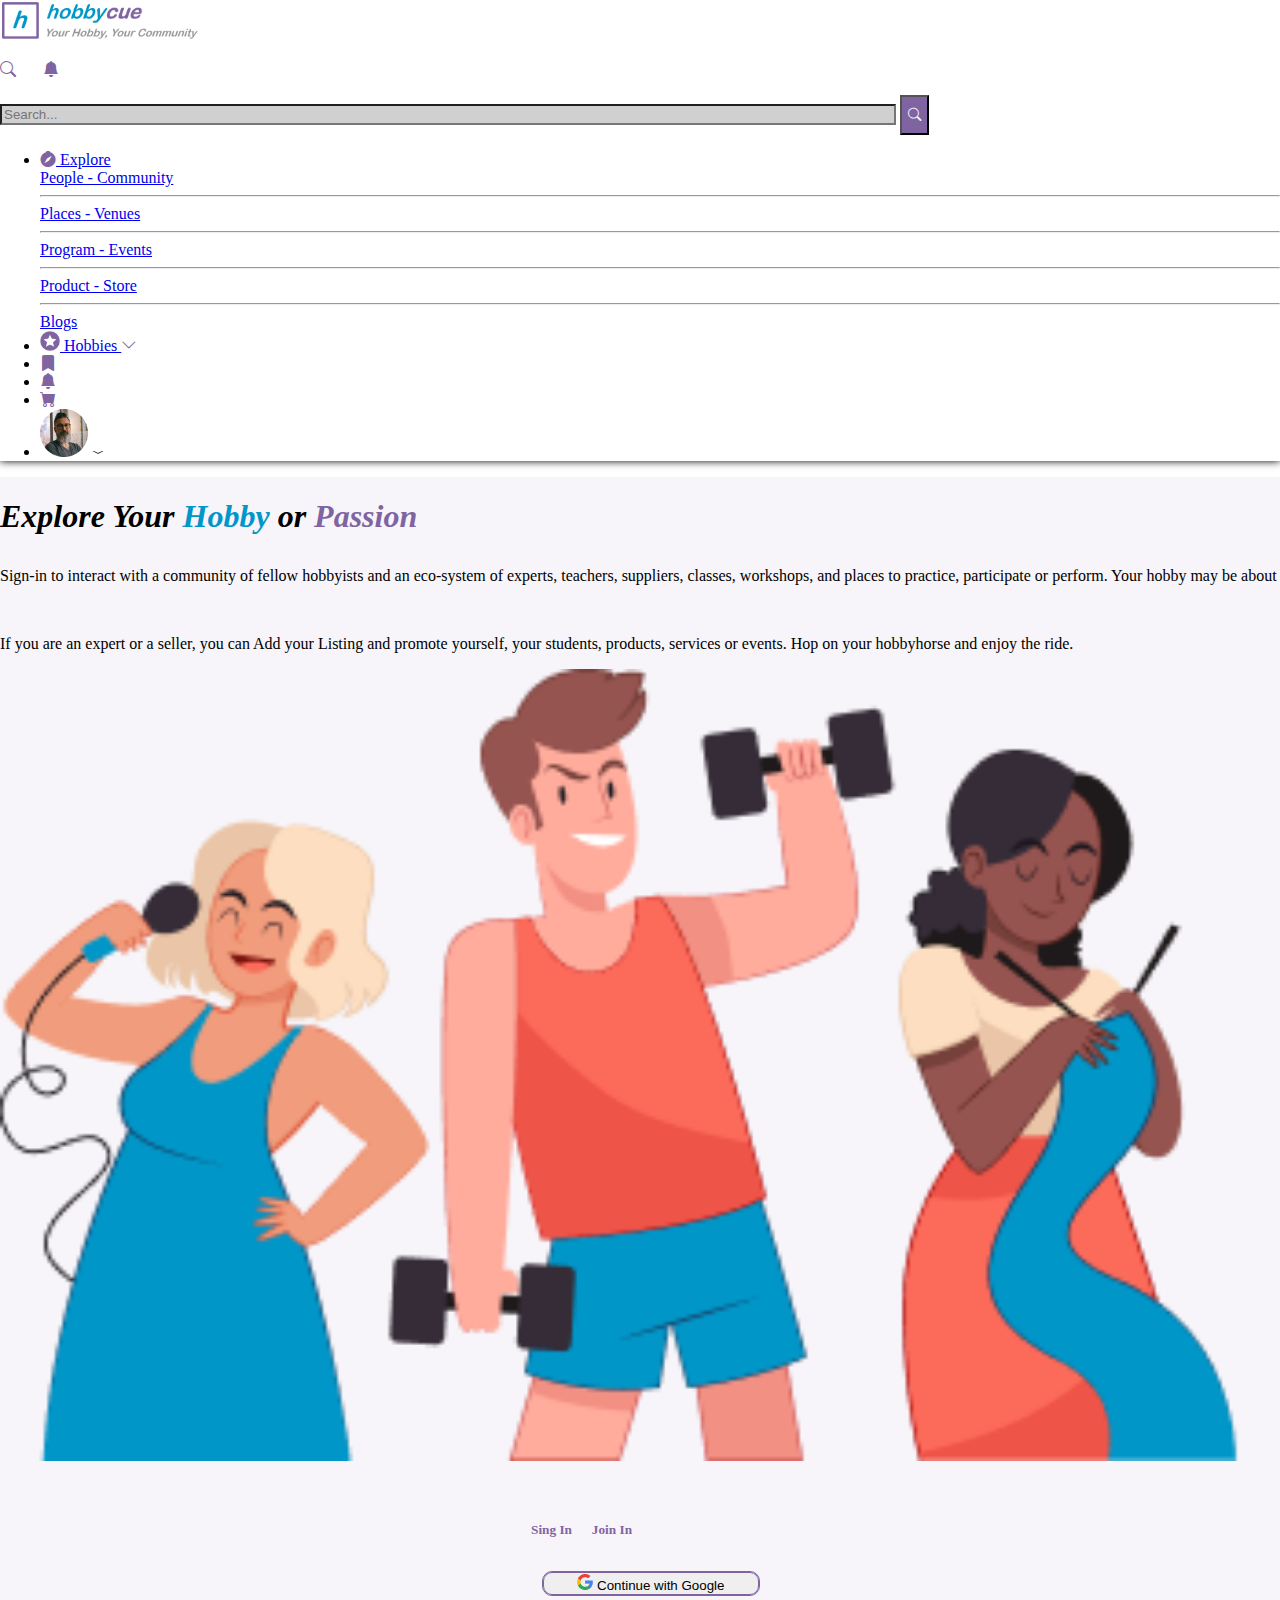
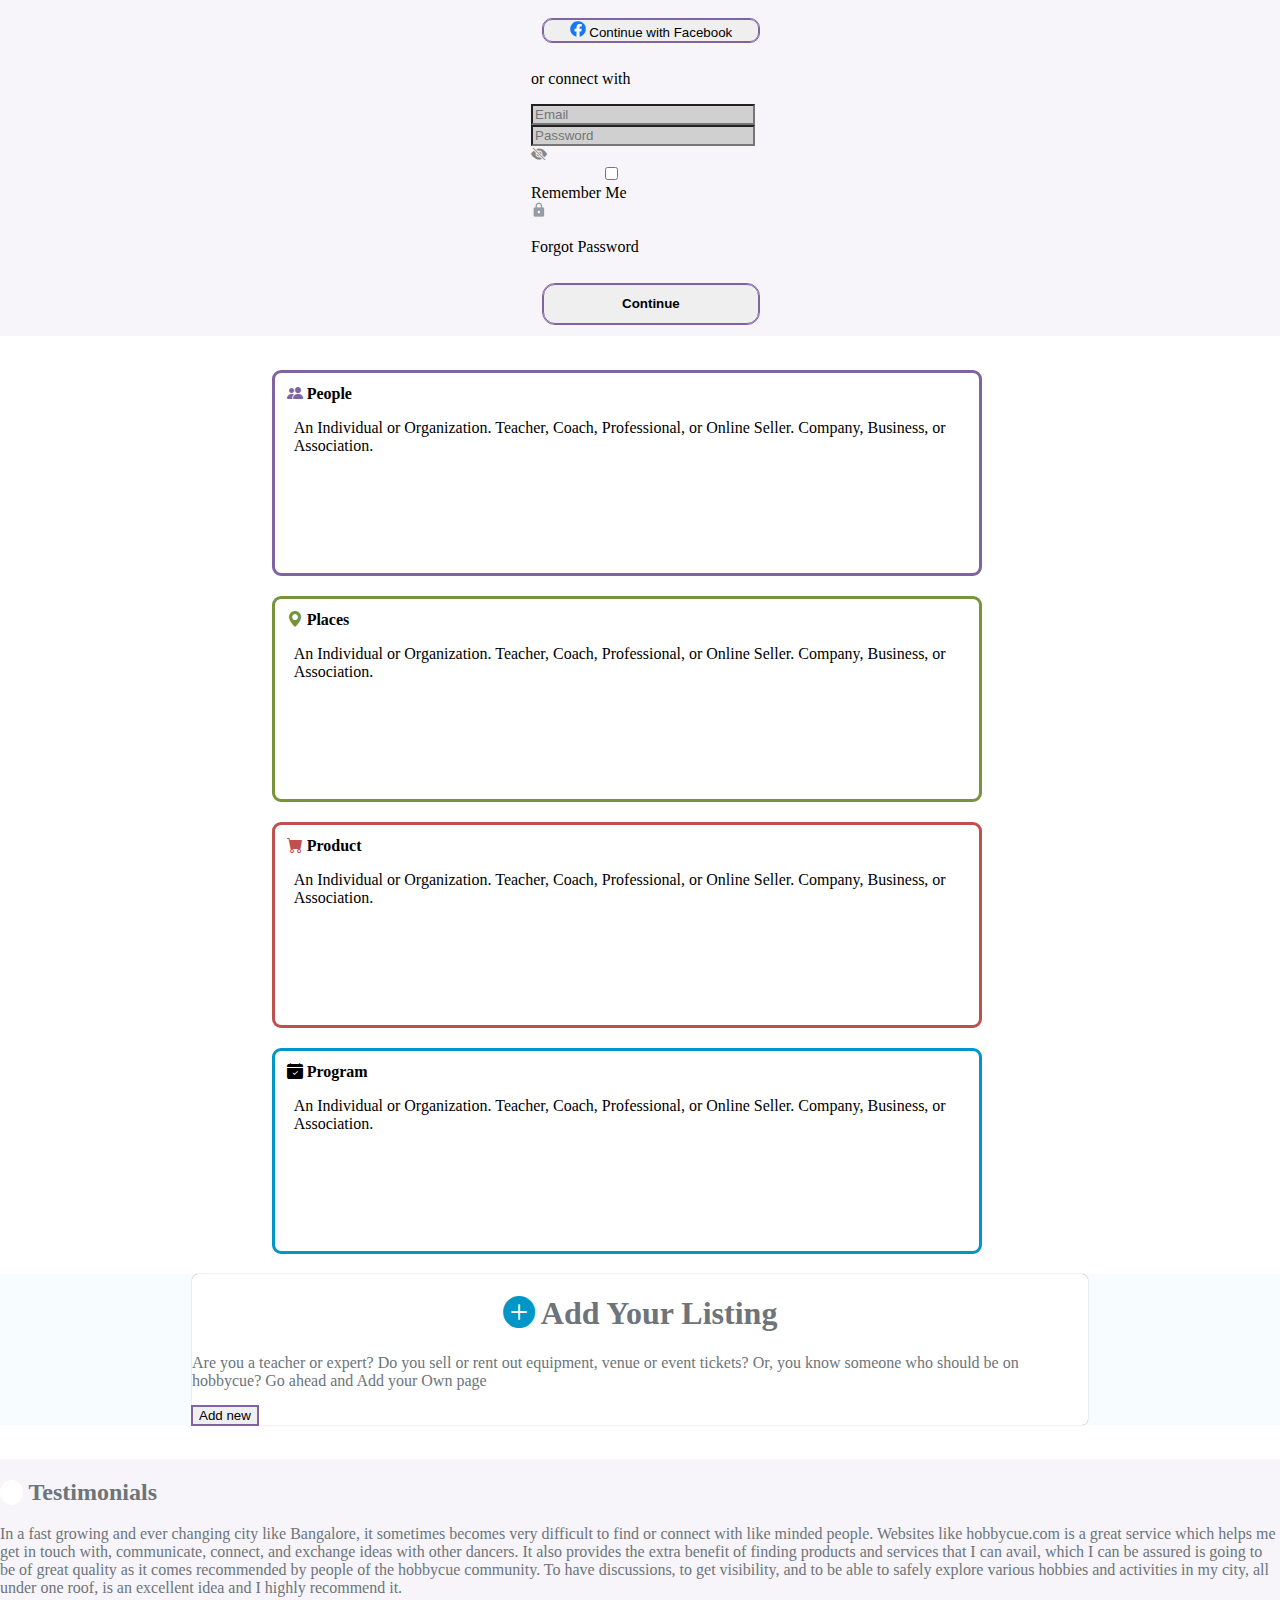
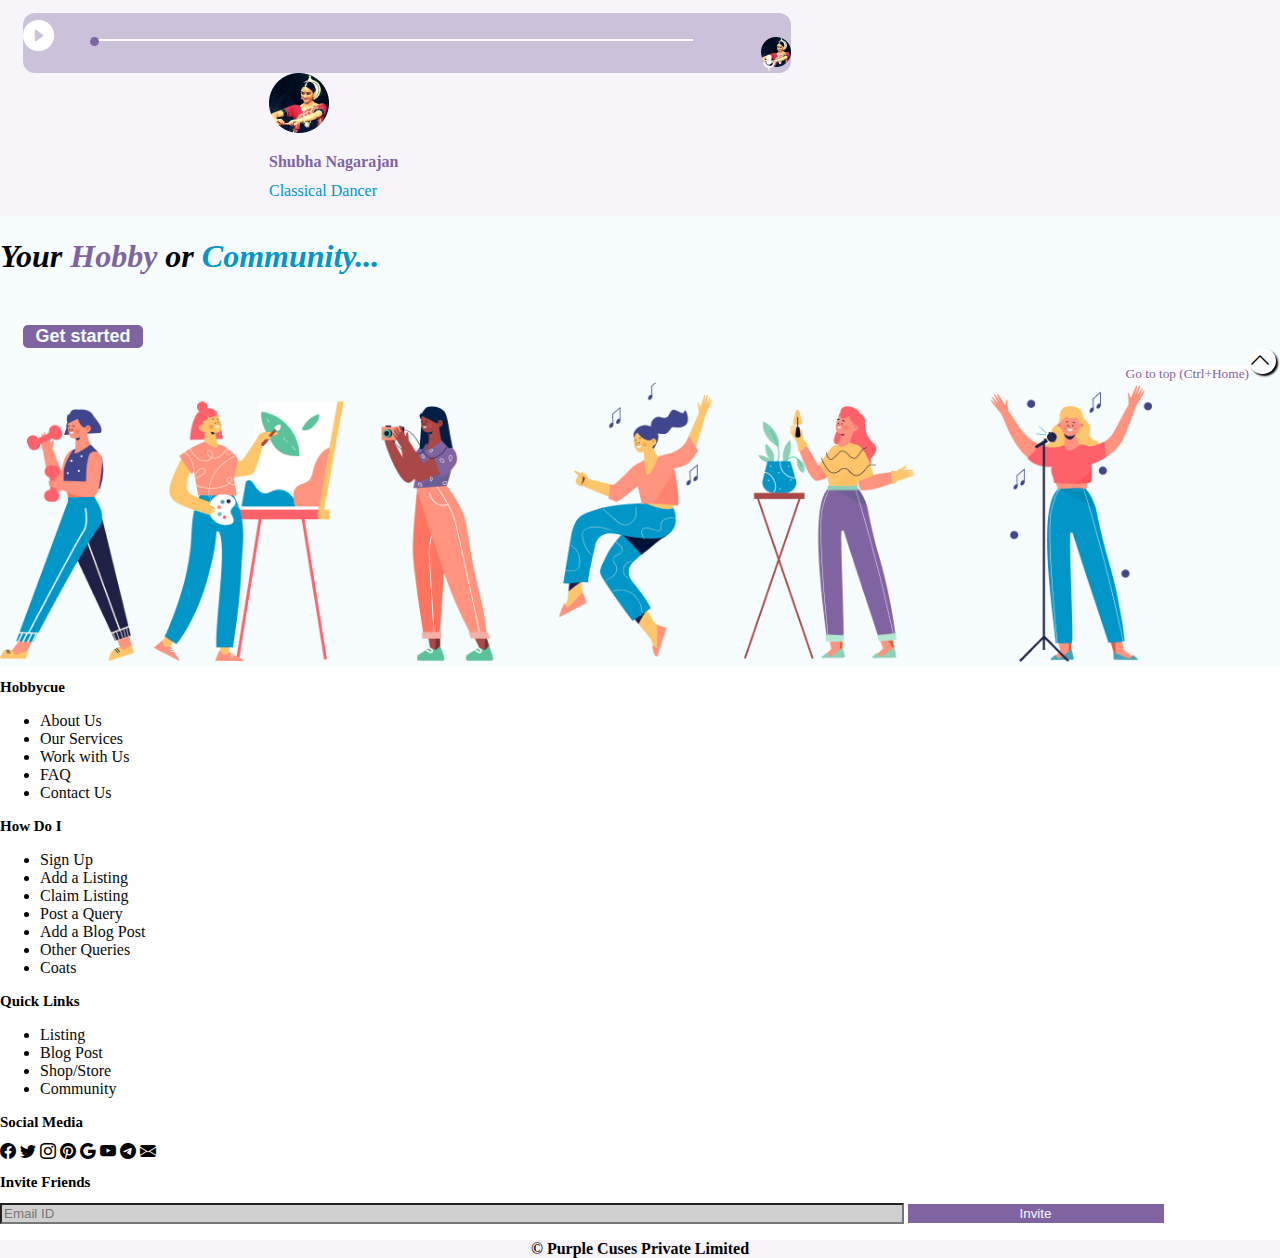
==== WithoutLogin/index.html @ a4cd03db "This is the data" ====
<!DOCTYPE html>
<html lang="en">
<head>
    <meta charset="UTF-8">
    <meta name="viewport" content="width=device-width, initial-scale=1.0">
    <link rel="stylesheet" href="style.css">
    <link rel="stylesheet" href="https://cdn.jsdelivr.net/npm/bootstrap-icons@1.10.0/font/bootstrap-icons.css">
    <link href="https://cdn.jsdelivr.net/npm/bootstrap@5.3.2/dist/css/bootstrap.min.css" rel="stylesheet" integrity="sha384-T3c6CoIi6uLrA9TneNEoa7RxnatzjcDSCmG1MXxSR1GAsXEV/Dwwykc2MPK8M2HN" crossorigin="anonymous">
    <title>Basic Responsive Website</title>
</head>

<body>
    <header>
        <nav class="navbar navbar-expand-lg navbar-light bg-light">
            <div class="container-fluid">
    
                <a class="navbar-brand" href="#">
                    <img src="../Assets/HobbyCue Logo.png" alt="" width="200px">
                </a>
                <p class="navbar-toggler" style="border: none;" data-bs-toggle="collapse" data-bs-target="#navbarNav" aria-controls="navbarNav" aria-expanded="false" aria-label="Toggle navigation">
                    <!-- Move search and bell icons here with some space -->
             
                        <i class="bi bi-search mr-2" style="margin-right: 23px; color:#8064A2 "></i>
                        <i class="bi bi-bell-fill" style="margin-right: 23px; color:#8064A2 "></i>
                 
                    <span class="navbar-toggler-icon"></span>
                </p>
    
               
    
                <div class="collapse navbar-collapse" id="navbarNav">
                    <form class="d-flex mx-auto" role="search">
                        <div class="input-group">
                            <input id="form-search" class="form-control" type="search" placeholder="Search..." aria-label="Search">
                            <button class="btn btn-subtle" id="btn">
                                <i id="search" class="bi bi-search"></i>
                            </button>
                        </div>
                    </form>
    
                    <ul class="navbar-nav ms-auto">
                        <li class="nav-item dropdown">
                            <a class="nav-link dropdown-toggle" href="#" id="navbarDropdownExplore" data-bs-toggle="dropdown" aria-haspopup="true" aria-expanded="false">
                                <i class="bi bi-compass-fill"></i> Explore
                            </a>
                            <div class="dropdown-menu" aria-labelledby="navbarDropdownExplore">
                               
                                <a class="dropdown-item" href="#">People - Community</a>
                                <hr>
                                <a class="dropdown-item" href="#">Places - Venues</a>
                                <hr>
                                <a class="dropdown-item" href="#">Program - Events</a>
                                <hr>
                                <a class="dropdown-item" href="#">Product - Store</a>
                                <hr>
                                <a class="dropdown-item" href="#">Blogs</a>
                              
                            </div>
                        </li>
                        <li class="nav-item">
                            <a class="nav-link" href="#">
                                <img style="width: 20px;" src="../Assets/star.png" alt=""> Hobbies <i class="bi bi-chevron-down"></i>
                            </a>
                        </li>
                        <li class="nav-item">
                            <a class="nav-link" href="#">
                                <i class="bi bi-bookmark-fill"></i>
                            </a>
                        </li>
                        <li class="nav-item">
                            <a class="nav-link" href="#">
                                <i class="bi bi-bell-fill"></i>
                            </a>
                        </li>
                        <li class="nav-item">
                            <a class="nav-link" href="#">
                                <i class="bi bi-cart-fill"></i>
                            </a>
                        </li>
                        <li class="nav-item">
                            <div class="ac-img">
                                <img src="../Assets/userimg.png" alt="">
                                <i class="ico2 bi bi-chevron-compact-down"></i>
                            </div>
                        </li>
                    </ul>
                </div>
            </div>
        </nav>
    </header>
    
    

    <section class="section-one mt-2 ">
        <div class="container">
            <div class="row">
                
            <div class="col d-flex" id="explore">
                <!-- Explore Side -->
                <div class="col-lg-6 mb-4" id="ex"  >
                    <div class="explore" style="margin-right: 23px;">
                        <i><h1 style="margin-bottom: 32px;">Explore Your  <span style="color: #0096C8;">Hobby</span> or <span style="color: #8064A2;">Passion</span></h1></i>
                        <div class="para">
                            <p>Sign-in to interact with a community of fellow hobbyists and an eco-system of experts, teachers, suppliers, classes, workshops, and places to practice, participate or perform. Your hobby may be about visual or performing arts, sports, games, gardening, model making, cooking, indoor or outdoor activities…
                            </p>
                            <br>
                            <p>If you are an expert or a seller, you can Add your Listing and promote yourself, your students, products, services or events.  Hop on your hobbyhorse and enjoy the ride.</p>
                        </div>
                        <div class="grp-img">
                            <img class="grup" src="../Assets/Group 27.png" alt="">
                        </div>
                    </div>
                </div>
             
            </div>
            <section class="col-lg-6 mb-4" >
                <div class="account-auth col-lg-6 ">
        
                  
                    <h5 id="state" class="mb-4"><span id="Sign-in">Sing In</span> &nbsp;&nbsp;&nbsp;&nbsp;   <span id="join-in">Join In</span></h5>
                                <!-- Login Form -->
                                <div    id="Sing" class="mb-4">
                                    <div class="">
                                        <div class="" style="background-color: #F7F5F9;">
                                        
                                           
                                         
                                        
                                                    <div class=" login justify-content-center">
                                                        <div >
                                                            <button  class="btn-ac ">
                                                                <img src="../Assets/Google.png" alt="">
                                                                Continue with Google
                                                            </button>
                                                        </div>
                                                        <div>
                                                            <button  class="btn-ac">
                                                                <img src="../Assets/Facebook.png" alt="">
                                                                Continue with Facebook
                                                            </button>
                                                        </div>
                                                    </div>
                                                    <p class="text-center">or connect with</p>
                                                    <div class="mb-3">
                                                      
                                                        <input type="email " placeholder="Email" class="form-control" id="loginEmail" required>
                                                    </div>
                                                    <div class="mb-3 position-relative">
                                                       
                                                        <input type="password" class="form-control" placeholder="Password" id="loginPassword" required>
                                                        <i style=" margin-right: 13px  ; color: rgb(135, 135, 135);" class="bi bi-eye-slash-fill position-absolute end-0 top-50 translate-middle-y" id="togglePassword"></i>
                                                    </div>
                                                    <div class="d-flex justify-content-between align-items-center mb-3">
                                                        <div class="form-check">
                                                            <input type="checkbox" class="form-check-input" id="rememberCheckbox">
                                                            <label class="form-check-label" for="rememberCheckbox">Remember Me</label>
                                                        </div>
                                                        
                                                        <div class="d-flex align-items-center">
                                                            <img src="../Assets/lock_black_24dp 1.png" class="me-2">
                                                            <p class="mb-0">Forgot Password</p>
                                                        </div>
                                                    </div>
                                                    <button  class="btn2 " style="font-weight: bolder;">Continue</button>
                                              
                                         
                                       
                                        </div>
                                    </div>
                                </div>
                
                
                
                                    <!-- Join Form -->
                                    <div  id="join"  class="mb-4">
                                        <div class="">
                                            <div class="" style="background-color: #F7F5F9;">
                                           
                                             
                                            
                                                        <div class=" login justify-content-center">
                                                            <div >
                                                                <button  class="btn-ac ">
                                                                    <img src="../Assets/Google.png" alt="">
                                                                    Continue with Google
                                                                </button>
                                                            </div>
                                                            <div>
                                                                <button  class="btn-ac " style="margin-right: 34px;">
                                                                    <img src="../Assets/Facebook.png" alt="">
                                                                    Continue with Facebook
                                                                </button>
                                                            </div>
                                                        </div>
                                                        <p class="text-center">or connect with</p>
                                                        <div class="mb-3">
                                                          
                                                            <input type="email " placeholder="Email" class="form-control" id="loginEmail" required>
                                                        </div>
                                                        <div class="mb-3 position-relative">
                                                           
                                                            <input type="password" class="form-control" placeholder="Password" id="loginPassword" required>
                                                            <i style=" margin-right: 13px  ; color: rgb(135, 135, 135);" class="bi bi-eye-slash-fill position-absolute end-0 top-50 translate-middle-y" id="togglePassword"></i>
                                                        </div>
                                                        <div class="d-flex justify-content-between align-items-center mb-3">
                                                            
                                                            
                                                            <div class="d-flex align-items-center">
                                                            
                                                                <img src="../Assets/Rectangle 2638.png" class="">
                                                                <p class="mb-0" style="margin-left: 172px;"> Password strength</p>
                                                            </div>
                                                        </div>
                                                        <small style="color: #979499;">By continuing, you agree to our <b>Terms of Service</b>  and <b> Privacy Policy</b>.</small>
                                                        <button  class="btn2 " style="font-weight: bolder;">Agree and Continue</button>
                                                    </form>
                                               
                                           
                                            </div>
                                        </div>
                                    </div>
                                </div>
            </section>
            </div>
        </div>
        
    </section>
   

    <!--  -->
    <!-- detail of the [age] -->
<section>
    <div class="data">

      <div class="d-flex row" id="Listing">
    
        <div class="col-md-6">
            <div class="people" id="people">
                <h4>
                    <i class="bi bi-people-fill" id="ico1"></i> People
                </h4>
                <p>
                    An Individual or Organization. Teacher, Coach, Professional, or Online Seller. Company, Business, or Association.
                </p>
            </div>
        </div>
    
        <div class="col-md-6">
            <div class="Place" id="place"> 
                <h4>
                    <i class="bi bi-geo-alt-fill" id="ico2"></i> Places
                </h4>
                <p >
                    An Individual or Organization. Teacher, Coach, Professional, or Online Seller. Company, Business, or Association.
                </p>
            </div>
        </div>
    
        <div class="col-md-6">
            <div class="Product" id="product">
                <h4>
                    <i class="bi bi-cart-fill" id="ico3"></i> Product
                </h4>
                <p>
                    An Individual or Organization. Teacher, Coach, Professional, or Online Seller. Company, Business, or Association.
                </p>
            </div>
        </div>
    
        <div class="col-md-6">
            <div class="Program" id="program">
                <h4>
                    <i class="bi bi-calendar-check-fill" id="ico4"></i> Program
                </h4>
                <p>
                    An Individual or Organization. Teacher, Coach, Professional, or Online Seller. Company, Business, or Association.
                </p>
            </div>
        </div>
    
    </div>
    </div>




</section>
<div class="add-text">
<div class="data-text">
    <h1 class="text" ><i class="bi bi-plus-circle-fill"></i>   Add Your Listing</h1>
    
    <p>Are you a teacher or expert?  Do you sell or rent out equipment, venue or event tickets?  Or, you know someone who should be on hobbycue?  Go ahead and Add your Own page</p>
    
    <button class="btn" style="outline: 1px solid #8064A2 ; border: 1px solid #8064A2;"> Add new</button>
    
    </div>
</div>
  
<!-- TODO KArna hai bhai -->

<section class="Testimonial">

    <div class="main-test">
        <h2 style="text-align: left;">

            <i style="background-color: white; color: white; border-radius: 50%; font-size: 23px" class="bi bi-quote"></i> Testimonials
        </h2>
        <p class="text">
            <p>In a fast growing and ever changing city like Bangalore, it sometimes becomes very difficult to find or connect with like minded people. Websites like hobbycue.com is a great service which helps me get in touch with, communicate, connect, and exchange ideas with other dancers. It also provides the extra benefit of finding products and services that I can avail, which I can be assured is going to be of great quality as it comes recommended by people of the hobbycue community. To have discussions, to get visibility, and to be able to safely explore various hobbies and activities in my city, all under one roof, is an excellent idea and I highly recommend it.</p>
        </p>
        <div class="d-flex" style="flex-wrap:wrap-reverse; justify-content: center;">

            <div class="music">
                <i class="bi bi-play-circle-fill"></i>
                
                <input type="range" value="0" style="margin-top: 26px; width: 100%; margin-right: 53px; height: 2px;">
                <div style="position: relative;">
                    <img src="../Assets/Ellipse 26.png" width="30px" height="30px" style="margin-top: 24px; margin-left: 15px;" alt="">
                    <img src="../Assets/mic_black_24dp 1.png" width="20px" height="20px" style="position: absolute; bottom: 0; margin-left: -32px;" alt="">
                </div>
                
            </div>
            <div class="singer" style="margin-left: 269px;">
                <img src="../Assets//Ellipse 26.png" alt="">
                <p style="color: #8064A2; font-weight: bolder; margin-bottom: 23px;">Shubha Nagarajan</p>
                <p style=" margin-top: -12px; color: #0096C8;">Classical Dancer</p>
                
            </div>
            
            
        </div>
        </div>

</section>
<div class="blue mt-5">



    <i><h1 style="margin-bottom: 32px;"> Your  <span style="color: #8064A2;">Hobby</span> or <span style="color: #0096C8;">Community...</span></h1></i>
    <br>
    <div class="btn-ex">

        <button class="bt" style="background-color: #8064A2; color: azure; font-weight: bolder; border: none ; border-radius: 5px; width: 120px; margin-left: 23px; font-size: 18px;">
            Get started
        </button>
    <div class="upico">
        <i class="bi bi-chevron-up" style="background-color: white; border-radius: 100%; float: right ; width: 27px; justify-content: center ; align-items: center; margin-right: 4px; font-size: 22px; box-shadow: 2px 2px 2px"></i>
        <br>  
        <small   style="background: #FFFFFF; float: right; color: #8064A2;">Go to top (Ctrl+Home)</small>
    </div>
    </div>
    <div class="pic">
        <img src="../Assets/fgrp.png" width="90%" height="100%" alt="" srcset="">
    </div>
</div>


<footer class="footer-03 mt-5" style="background: #FFFFFF;
">
    <div class="container">
        <div class="row">
            <div class="col-md-6">
                <div class="row">
                    <div class="col-md-4 mb-md-0 mb-4">
                        <h2 class="footer-heading">Hobbycue</h2>
                  
                        <ul class="list-unstyled">
              <li><a href="#" class="py-1 d-block">About Us</a></li>
              <li><a href="#" class="py-1 d-block">Our Services</a></li>
              <li><a href="#" class="py-1 d-block">Work with Us</a></li>
              <li><a href="#" class="py-1 d-block">FAQ</a></li>
              <li><a href="#" class="py-1 d-block">Contact Us</a></li>
            </ul>
                    </div>
                    <div class="col-md-4 mb-md-0 mb-4">
                        <h2 class="footer-heading">How Do I</h2>
                        <ul class="list-unstyled">
              <li><a href="#" class="py-1 d-block">Sign Up</a></li>
              <li><a href="#" class="py-1 d-block">Add a Listing</a></li>
              <li><a href="#" class="py-1 d-block">Claim Listing</a></li>
              <li><a href="#" class="py-1 d-block">Post a Query</a></li>
              <li><a href="#" class="py-1 d-block">Add a Blog Post </a></li>
              <li><a href="#" class="py-1 d-block">Other Queries</a></li>
              <li><a href="#" class="py-1 d-block">Coats</a></li>
            </ul>
                    </div>
                    <div class="col-md-4 mb-md-0 mb-4">
                        <h2 class="footer-heading">Quick Links</h2>
                        <ul class="list-unstyled">
              <li><a href="#" class="py-1 d-block">Listing</a></li>
              <li><a href="#" class="py-1 d-block">Blog Post</a></li>
              <li><a href="#" class="py-1 d-block">Shop/Store</a></li>
              <li><a href="#" class="py-1 d-block">Community</a></li>
             
            </ul>
                    </div>
                </div>
            </div>
            <div class="col-md-6">
                <div class="row justify-content-end">
                    <div class="col-md-12 col-lg-11 mb-md-0 mb-4">
                        <h2 class="footer-heading">Social Media</h2>
                        <i class="bi bi-facebook"></i>
                        <i class="bi bi-twitter"></i>
                        <i class="bi bi-instagram"></i>
                        <i class="bi bi-pinterest"></i>
                        <i class="bi bi-google"></i>
                        <i class="bi bi-youtube"></i>
                        <i class="bi bi-telegram"></i>
                        <i class="bi bi-envelope-fill"></i>
                        <h2 class="footer-heading mt-5">Invite Friends</h2>
                        
            <div class="form-group d-flex">
              <input type="text" class="form-control rounded-left" placeholder="Email ID">
              <input type="button" value="Invite" id="come" class="form-control submit px-3 rounded-right">
            </div>
   
                    </div>
                </div>
            </div>
        </div>

    </div>
    <div class="last">

        <p>©  Purple Cuses Private Limited</p>
    </div>
</footer>
<script>

    // Logic For the sign in and Join in
    let joinIn;
    let singIn;

 singIn=document.getElementById("Sign-in")
singIn.addEventListener("click",(e)=>{
document.getElementById("join").style.display="none"
document.getElementById("Sing").style.display="block"
singIn.classList.add("active")
joinIn.classList.remove("active")

})

 joinIn=document.getElementById("join-in")
joinIn.addEventListener("click",(e)=>{
    document.getElementById("Sing").style.display="none"
    document.getElementById("join").style.display="block" 
    joinIn.classList.add("active")
singIn.classList.remove("active")
})
 // For People
 let people =document.getElementById("people")
    people.addEventListener("mouseover",(e)=>{
let peopleColor=document.getElementById("ico1")
peopleColor.style.color="white";
people.addEventListener("mouseout", (e) => {
    peopleColor.style.color = "#8064A2"; 
});
    })
    // For Place
    let Place =document.getElementById("place")
    Place.addEventListener("mouseover",(e)=>{
let PalceColor=document.getElementById("ico2")
PalceColor.style.color="white";
PalceColor.addEventListener("mouseout", (e) => {
    PalceColor.style.color = "#77933C "; 
});
    })
    // For Product
    let Product =document.getElementById("product")
    Product.addEventListener("mouseover",(e) =>{
let ProductColor=document.getElementById("ico3")
ProductColor.style.color="white";
Product.addEventListener("mouseout", (e) => {
    ProductColor.style.color = "#C0504D"; 
});
    })
    // For Program
    let Program =document.getElementById("program")
    Program.addEventListener("mouseover",(e)=>{
let ProgramColor=document.getElementById("ico4")
ProgramColor.style.color="white";
Program.addEventListener("mouseout", (e) => {
    ProgramColor.style.color = "#0096C8 "; 
});
    })

</script>
    <script src="https://cdn.jsdelivr.net/npm/bootstrap@5.3.2/dist/js/bootstrap.bundle.min.js" integrity="sha384-C6RzsynM9kWDrMNeT87bh95OGNyZPhcTNXj1NW7RuBCsyN/o0jlpcV8Qyq46cDfL" crossorigin="anonymous"></script>
</body>
</html>
---- WithoutLogin/style.css ----
body, html {
    margin: 0;
    padding: 0;
 
  }
  
  #last {
    width: 100%;
    overflow: hidden;
  }
.serach{
    display: flex;

}
header{
 
    background: #ffff;
    box-shadow: 0px 0px 8px black;
}
.serach input{
    margin-top: 19px;
    margin-left: 15px;
   height: 25px;
   border-radius: 7px;
   color: black;
   outline: none;
border: 1px solid rgb(175, 173, 173);
   background-color: rgb(245, 247, 248);
}
#serach{
color: aliceblue;
text-align: center;
align-items: center;
}
#btn{
    text-align: center;
    justify-content: center;
    align-items: center;
    height: 40px;
    background:  #8064A2;
}
#btn i{
    color: aliceblue;
}
.ico{
color: #8064A2;
margin: 12px;
font-size: 12px;
font-weight: bolder;
}

.star{
display: inline-flex;
justify-content: center;
margin-bottom: 45px;
    border-radius: 23px;
color:white ;
}
.more-elems{
    margin-top: 14px;

}
.item{
    font-weight: bold;
font-size: 12px;
width: 70px;
}
header{
    flex-wrap: wrap;
}
.ico2{
    font-weight: 800;
font-size: 12px;
}

.nav-link i{
    color: #8064A2;
}

/*  Section Part */

.section-one{
  
    margin-top:6px;
    background-color:  #F7F5F9;
}

.login{
    display: inline;
}
.btn2{
    border: #8064A2 1px solid;
    outline: #8064A2 1px solid;
    margin: 12px;
    width: 99%;
    border-radius: 12px;
    height: 40px;
}
input{
    background: rgb(208, 208, 208);
    width: 70%;
}

.card-body{
   
}
.btn-ac{
    border: #8064A2 1px solid;
    outline: #8064A2 1px solid;
    margin: 12px;
    width: 99%;
    border-radius: 9px;
    height: 100%;
 
}
#join{
    display: none;
    justify-content: center;

}
#state{
    color: #8064A2;
    font-weight: bold;
  
}
#state span.active {
    text-decoration: underline;
}
.grup{
width: 100%;
margin-right: 34px;
}
.explore{
    
    width: 100%;
}

@media (min-width:576px) { 

    .explore{
    
        width: 100%;
    }
}
@media (min-width:768px) { 

    .explore{
    
        width: 100%;
    }
}

@media (min-width: 992px) { 

    .explore{
    
        width: 200%;
    }
    

}

#loginEmail{
width: 99%;
}
#loginPassword{

    width: 99%;
}

/*  palce and more */
section{
    overflow: hidden;
    margin-top: 34px;

    display: flex;
    justify-content: center;
  
}
.music{
    border-radius: 12px;
    margin-left: 23px;
    justify-content: center;
    display: flex;
    width: 60%;
    height:60px;
    background: #CCC1DA;

    
}
.music i{
    margin-top: 6px;
    font-size: 31px;
    margin-right: 34px;
    color: #Ffff;
    float: left;
}
.text{
    text-align: center;
}
.text i{
    color:
    #0096C8 ;
    border-radius: 100px;
}


/* People Div */
.people h4 i{
    color: #8064A2;
}
.people h4{
    margin-left: 12px;
    margin-top: 12px;
    margin-bottom: 12px;
}
.people{
    margin-left: 23px;
    display: inline-block;
    
    border: #8064A2 3px solid;
    border-radius: 9px;
}
.people:hover{
  
   background-color: #8064A2;
   color: white;
    
}

.people p{
    margin-left: 19px;
}

/* Place Div */
.Place h4 i{
    color: #77933C;
}
.Place h4{
    margin-left: 12px;
    margin-top: 12px;
    margin-bottom: 12px;
}
.Place{
    margin-left: 23px;
    display: inline-block;

    border: #77933C 3px solid;
    border-radius: 9px;
}
.Place:hover{
  
   background-color: #77933C;
   color: white;
    
}

.Place p{
    margin-left: 19px;
}


/* Product  Div */
.Product h4 i{
    color: 
#C0504D;
}
.Product h4{
    margin-left: 12px;
    margin-top: 12px;
    margin-bottom: 12px;
}
.Product{
    margin-left: 23px;
    display: inline-block;

    border: 
#C0504D 3px solid;
    border-radius: 9px;
}
.Product:hover{
  
   background-color: 
#C0504D;
   color: white;
    
}

.Product p{
    margin-left: 19px;
}
/* Program  Div */

.Program h4{
    margin-left: 12px;
    margin-top: 12px;
    margin-bottom: 12px;
}
.Program{
    margin-left: 23px;
    display: inline-block;
   
    border: 
#0096C8 3px solid;
    border-radius: 9px;
}
.Program:hover{
  
   background-color: 
#0096C8;
   color: white;
    
}

.Program p{
    margin-left: 19px;
}

 
#Listing .people,
#Listing .Place,
#Listing .Product,
#Listing .Program {
    width: 90%;
    height: 200px;
    margin-bottom: 20px; 
}


.add-text{
    width: 100%;
    height: 100%;
    display: flex;
    justify-content:
     center;
    background: 
    #F7FDFF;
    color: 
    #6D747A;
}
.data-text{
    box-shadow: 0px 0px 1px 0px ;
    border-radius: 6px;
    background: #Ffff;
    justify-content:center ;
width:70%;
}
.main-test{
    background: 
    #F7F5F9;
    color: 
    #6D747A;
}
.blue{
    background: #F7FDFF;
overflow-x: hidden;
}


.footer-heading{
    font-size: 15px;
    font-weight: bolder;
}
.list-unstyled li a{
text-decoration: none;
color: #08090A;

}
#come{
    border: 1px solid #8064A2;
    background-color: #8064A2;
    color: #F7FDFF;
    width: 20%;
    border-left: none;

}
.last{
    background: #F7F5F9;
text-align: center;
width: 100%;
height: 100%;
margin-bottom: -45px;
font-weight: bold;
}
.footer-heading i{
    color: grey;
}

input[type="range"] {
    -webkit-appearance: none;
    width: 100%;
    height: 2px;
    background: #ffff; /* Set the background color of the track */
    outline: none;
  }

  input[type="range"]::-webkit-slider-runnable-track {
    width: 100%;
    height: 2px;
    background: #Ffff; /* Set the background color of the track */
    border-radius: 5px;
  }

  /* Customize the appearance of the slider thumb */
  input[type="range"]::-webkit-slider-thumb {
    -webkit-appearance: none;
    width: 9px;
    height: 9px;
    background: #8064A2; /* Set the color of the slider thumb */
    border-radius: 50%;
    cursor: pointer;
    margin-top: -2px;
  }

  @media (max-width: 991px) {
    .collapsed-icons {
        display: flex;
        justify-content: space-between;
        align-items: center;
        padding: 10px;
    }
    .collapsed-icons a {
        color: #495057; /* Adjust the color as needed */
    }
}
@media (min-width: 992px) {
    .collapsed-icons {
        display: flex;
    }
}


.collapsed-icons #i1{
   margin-left: 511px;
}
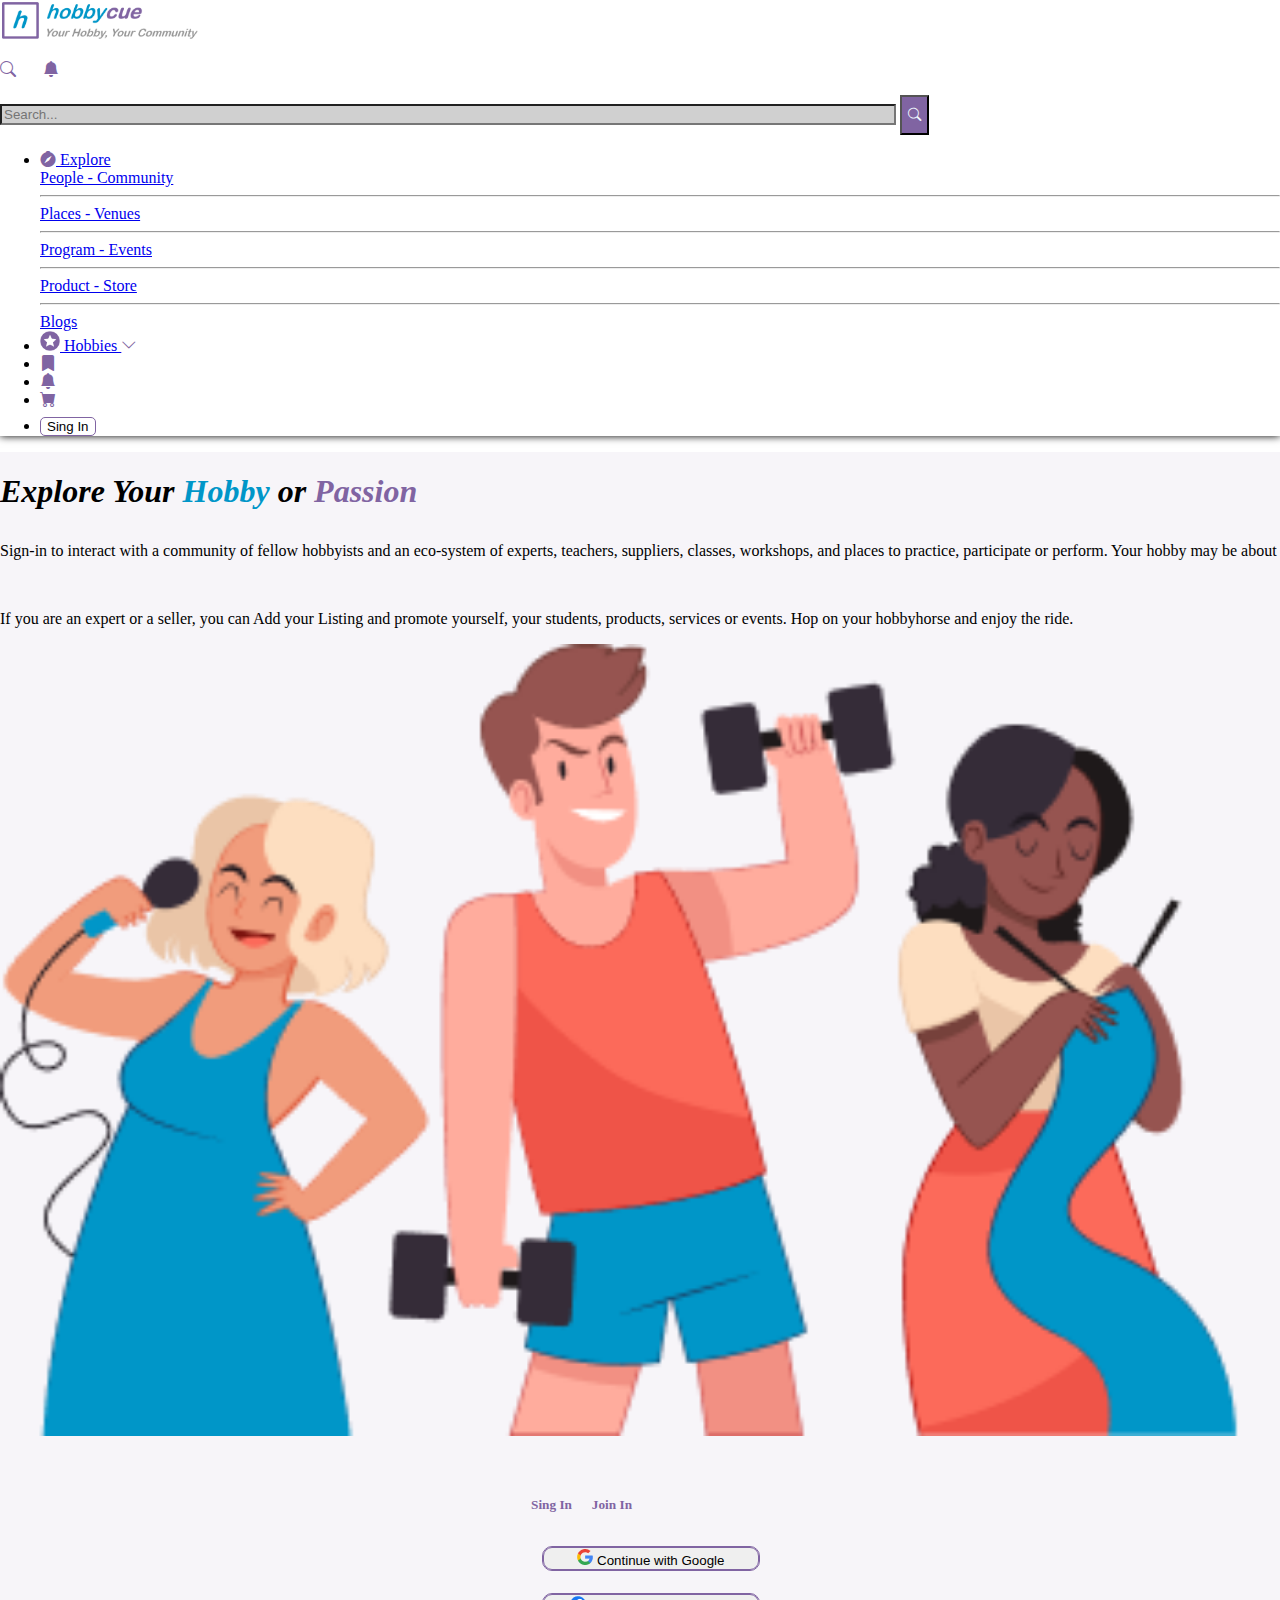
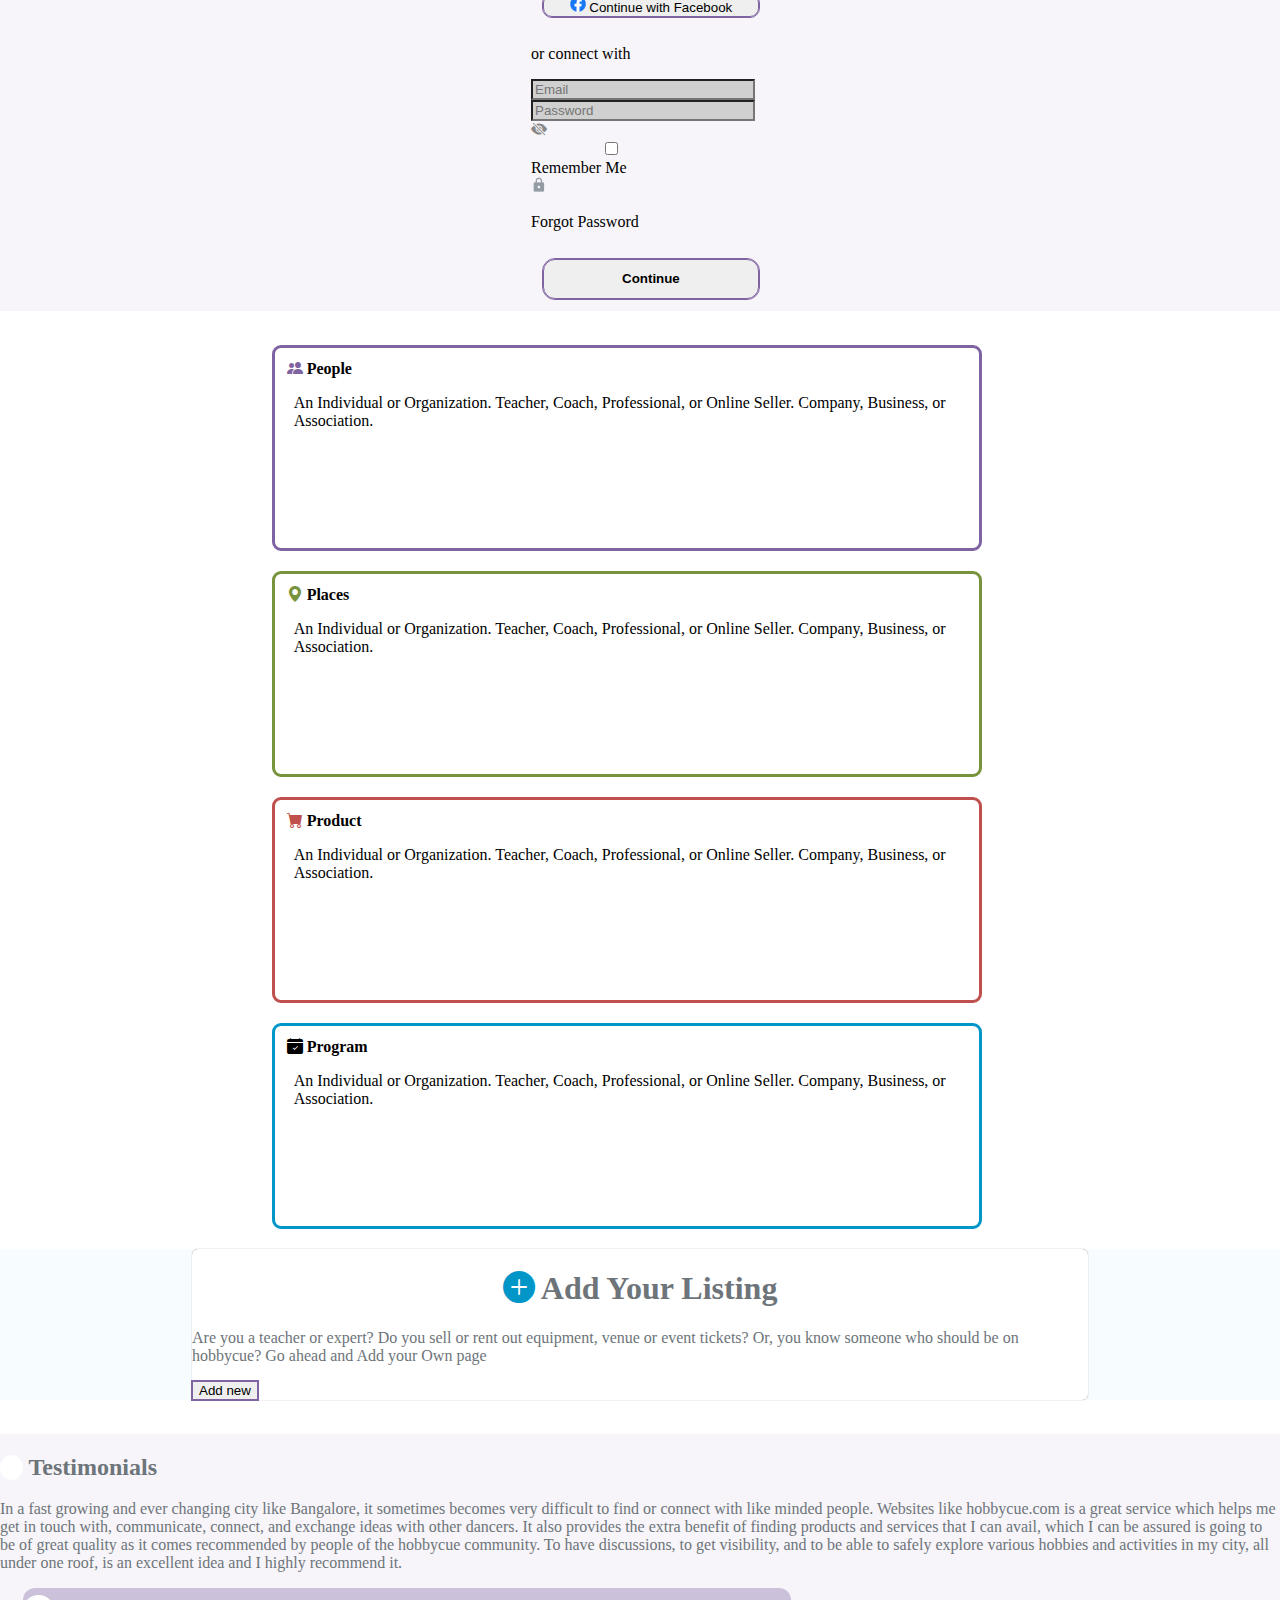
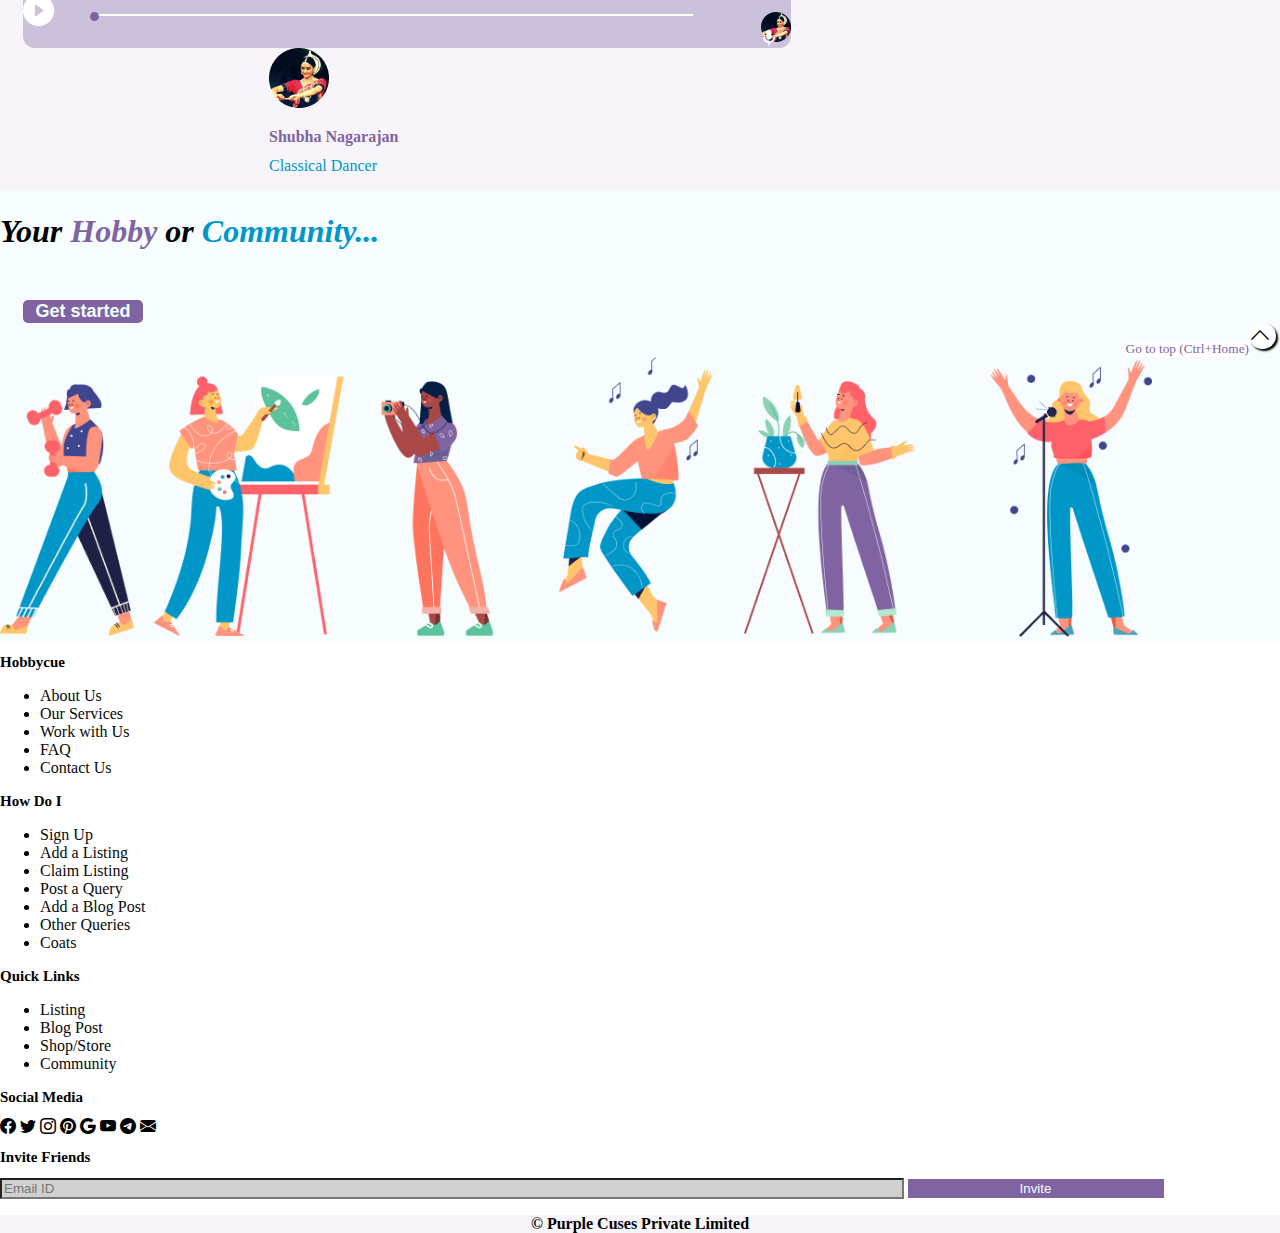
==== commit 42c7e57a: "c" ====
--- a/WithoutLogin/index.html
+++ b/WithoutLogin/index.html
@@ -15,7 +15,7 @@
             <div class="container-fluid">
     
                 <a class="navbar-brand" href="#">
-                    <img src="../Assets/HobbyCue Logo.png" alt="" width="200px">
+                    <img src="assets/HobbyCue Logo.png" alt="" width="200px">
                 </a>
                 <p class="navbar-toggler" style="border: none;" data-bs-toggle="collapse" data-bs-target="#navbarNav" aria-controls="navbarNav" aria-expanded="false" aria-label="Toggle navigation">
                     <!-- Move search and bell icons here with some space -->
@@ -59,7 +59,7 @@
                         </li>
                         <li class="nav-item">
                             <a class="nav-link" href="#">
-                                <img style="width: 20px;" src="../Assets/star.png" alt=""> Hobbies <i class="bi bi-chevron-down"></i>
+                                <img style="width: 20px;" src="assets/star.png" alt=""> Hobbies <i class="bi bi-chevron-down"></i>
                             </a>
                         </li>
                         <li class="nav-item">
@@ -79,8 +79,7 @@
                         </li>
                         <li class="nav-item">
                             <div class="ac-img">
-                                <img src="../Assets/userimg.png" alt="">
-                                <i class="ico2 bi bi-chevron-compact-down"></i>
+                               <button id="si"  >Sing In</button>
                             </div>
                         </li>
                     </ul>
@@ -107,7 +106,7 @@
                             <p>If you are an expert or a seller, you can Add your Listing and promote yourself, your students, products, services or events.  Hop on your hobbyhorse and enjoy the ride.</p>
                         </div>
                         <div class="grp-img">
-                            <img class="grup" src="../Assets/Group 27.png" alt="">
+                            <img class="grup" src="assets/Group 27.png" alt="">
                         </div>
                     </div>
                 </div>
@@ -129,13 +128,13 @@
                                                     <div class=" login justify-content-center">
                                                         <div >
                                                             <button  class="btn-ac ">
-                                                                <img src="../Assets/Google.png" alt="">
+                                                                <img src="assets/Google.png" alt="">
                                                                 Continue with Google
                                                             </button>
                                                         </div>
                                                         <div>
                                                             <button  class="btn-ac">
-                                                                <img src="../Assets/Facebook.png" alt="">
+                                                                <img src="assets/Facebook.png" alt="">
                                                                 Continue with Facebook
                                                             </button>
                                                         </div>
@@ -157,7 +156,7 @@
                                                         </div>
                                                         
                                                         <div class="d-flex align-items-center">
-                                                            <img src="../Assets/lock_black_24dp 1.png" class="me-2">
+                                                            <img src="assets/lock_black_24dp 1.png" class="me-2">
                                                             <p class="mb-0">Forgot Password</p>
                                                         </div>
                                                     </div>
@@ -181,13 +180,13 @@
                                                         <div class=" login justify-content-center">
                                                             <div >
                                                                 <button  class="btn-ac ">
-                                                                    <img src="../Assets/Google.png" alt="">
+                                                                    <img src="assets/Google.png" alt="">
                                                                     Continue with Google
                                                                 </button>
                                                             </div>
                                                             <div>
                                                                 <button  class="btn-ac " style="margin-right: 34px;">
-                                                                    <img src="../Assets/Facebook.png" alt="">
+                                                                    <img src="assets/Facebook.png" alt="">
                                                                     Continue with Facebook
                                                                 </button>
                                                             </div>
@@ -207,7 +206,7 @@
                                                             
                                                             <div class="d-flex align-items-center">
                                                             
-                                                                <img src="../Assets/Rectangle 2638.png" class="">
+                                                                <img src="assets/Rectangle 2638.png" class="">
                                                                 <p class="mb-0" style="margin-left: 172px;"> Password strength</p>
                                                             </div>
                                                         </div>
@@ -315,13 +314,13 @@
                 
                 <input type="range" value="0" style="margin-top: 26px; width: 100%; margin-right: 53px; height: 2px;">
                 <div style="position: relative;">
-                    <img src="../Assets/Ellipse 26.png" width="30px" height="30px" style="margin-top: 24px; margin-left: 15px;" alt="">
-                    <img src="../Assets/mic_black_24dp 1.png" width="20px" height="20px" style="position: absolute; bottom: 0; margin-left: -32px;" alt="">
+                    <img src="assets/Ellipse 26.png" width="30px" height="30px" style="margin-top: 24px; margin-left: 15px;" alt="">
+                    <img src="assets/mic_black_24dp 1.png" width="20px" height="20px" style="position: absolute; bottom: 0; margin-left: -32px;" alt="">
                 </div>
                 
             </div>
             <div class="singer" style="margin-left: 269px;">
-                <img src="../Assets//Ellipse 26.png" alt="">
+                <img src="assets//Ellipse 26.png" alt="">
                 <p style="color: #8064A2; font-weight: bolder; margin-bottom: 23px;">Shubha Nagarajan</p>
                 <p style=" margin-top: -12px; color: #0096C8;">Classical Dancer</p>
                 
@@ -350,7 +349,7 @@
     </div>
     </div>
     <div class="pic">
-        <img src="../Assets/fgrp.png" width="90%" height="100%" alt="" srcset="">
+        <img src="assets/fgrp.png" width="90%" height="100%" alt="" srcset="">
     </div>
 </div>
 
--- a/WithoutLogin/style.css
+++ b/WithoutLogin/style.css
@@ -11,6 +11,13 @@
 .serach{
     display: flex;
 
+}
+upico:hover{
+    background: #8064A2;
+}
+#up:hover{
+    background: white;
+    color: #8064A2;
 }
 header{
  
@@ -26,6 +33,12 @@
    outline: none;
 border: 1px solid rgb(175, 173, 173);
    background-color: rgb(245, 247, 248);
+}
+#si{
+    border: 1px solid #8064A2;
+    background-color: transparent;
+    border-radius: 5px;
+    margin-top: 8px;
 }
 #serach{
 color: aliceblue;
